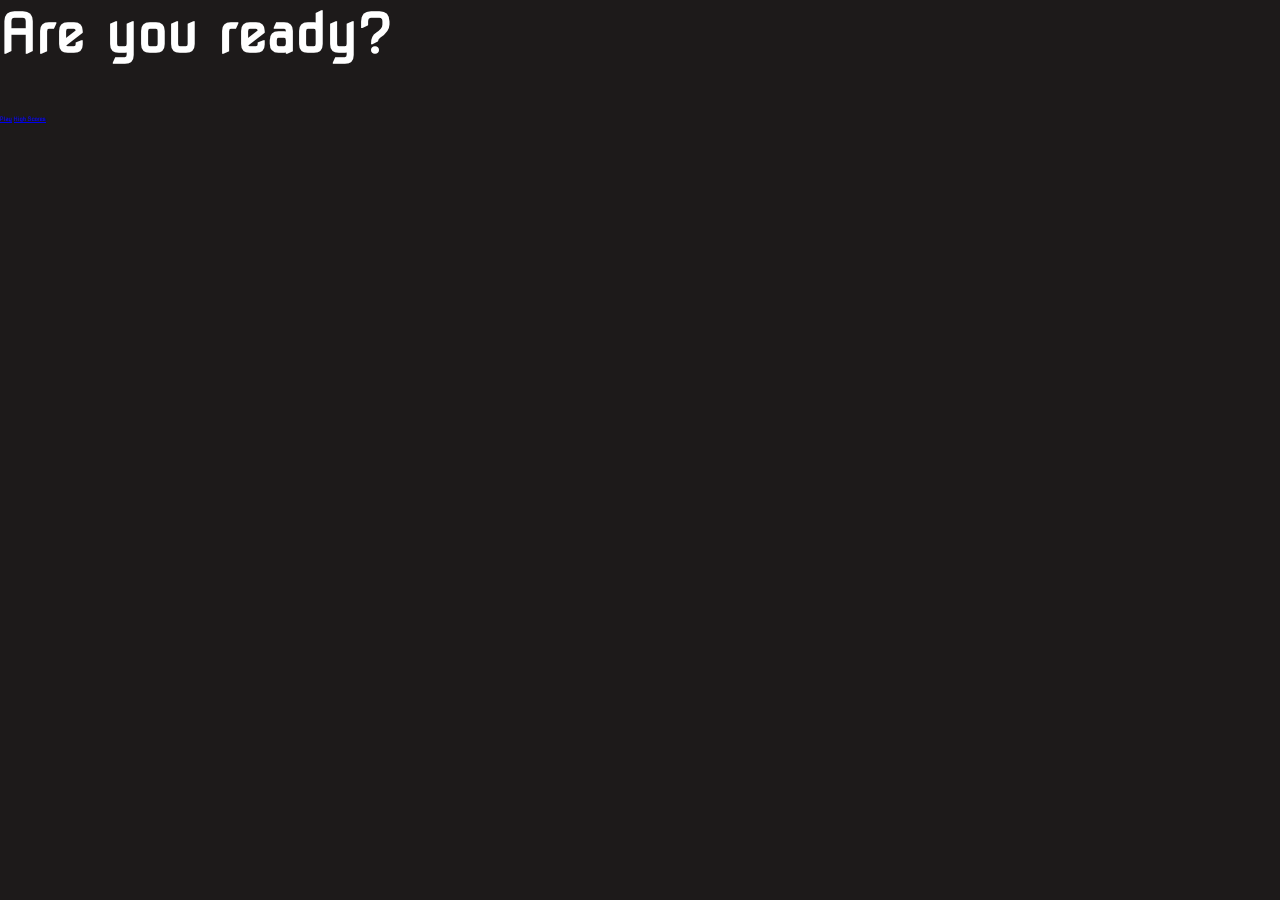
==== index.html @ c8858ac7 "starting home page html and style css" ====
<!DOCTYPE html>
<html lang="en">
<head>
    <meta charset="UTF-8">
    <meta name="viewport" content="width=device-width, initial-scale=1.0">
    <title>Home page</title>
    <link rel="stylesheet" href="./style.css">
    <link rel="stylesheet" href="https://use.fontawesome.com/releases/v5.15.1/css/all.css" 
    integrity="sha384-vp86vTRFVJgpjF9jiIGPEEqYqlDwgyBgEF109VFjmqGmIY/Y4HV4d3Gp2irVfcrp" 
    crossorigin="anonymous">
</head>
<body>
    <div class="container">
        <div id="home" class="flex-column flex-center">
            <h1>Are you ready?</h1>
            <a href="/game.html" class="btn">Play</a>
            <a href="/highscores.html" id="highscore-btn" class="btn">High Scores<i class="fas fa-crown"></i></a>
        </div>
    </div>
    
</body>
</html>
---- style.css ----
@import url('https://fonts.googleapis.com/css2?family=Nova+Square&display=swap');

:root{
    background-color: rgb(29, 26, 26);
}

*{
    box-sizing: border-box;
    margin: 0;
    padding: 0;
    font-size: 62.5%;
    font-family: 'Nova Square', cursive;
}

h1{
    font-size: 5.4rem;
    color: #fff;
    margin-bottom: 5rem;
}
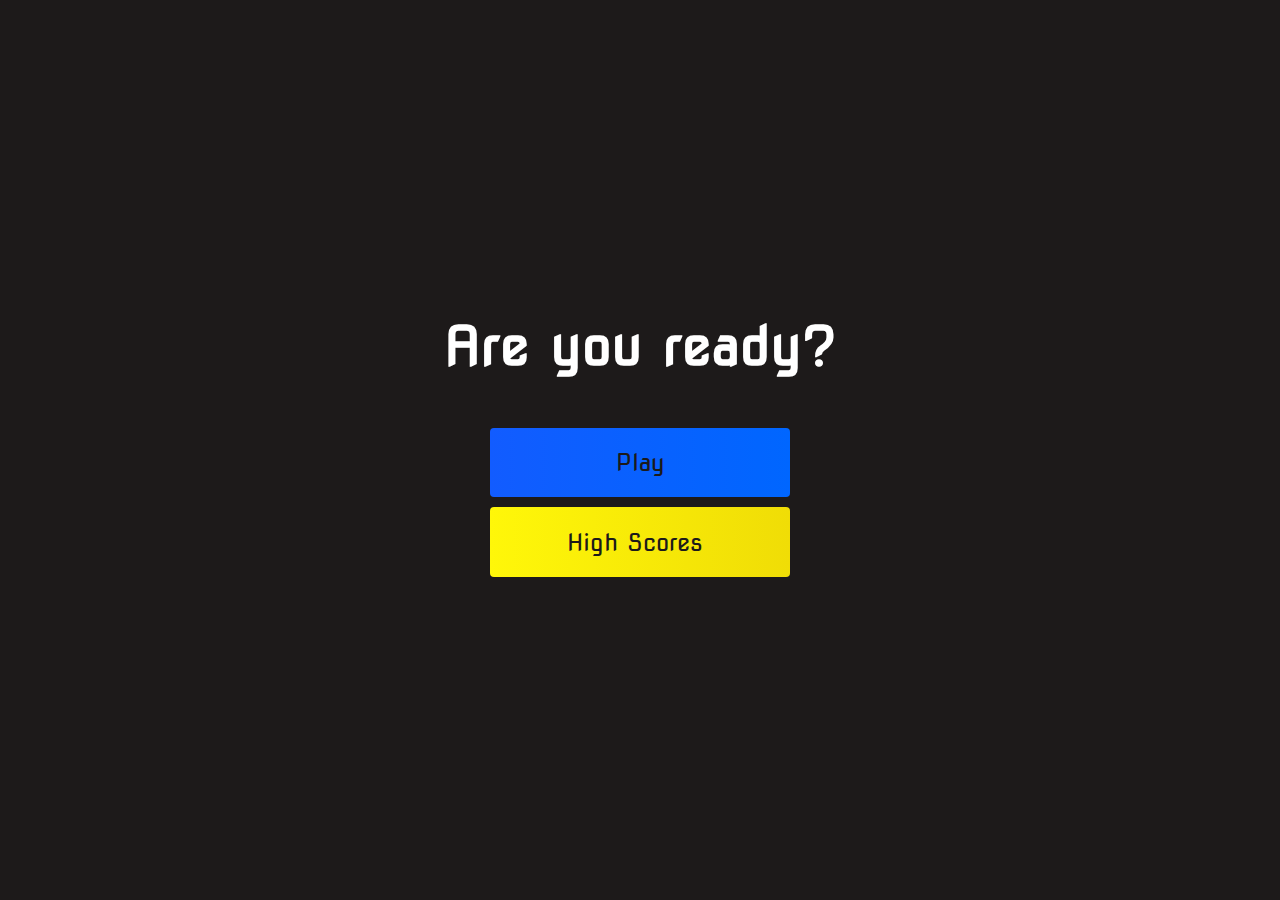
==== commit 1bd7624f: "corrected a linked for github pages" ====
--- a/index.html
+++ b/index.html
@@ -13,8 +13,8 @@
     <div class="container">
         <div id="home" class="flex-column flex-center">
             <h1>Are you ready?</h1>
-            <a href="/game.html" class="btn">Play</a>
-            <a href="/highscores.html" id="highscore-btn" class="btn">High Scores<i class="fas fa-crown"></i></a>
+            <a href="./game.html" class="btn">Play</a>
+            <a href="./highscores.html" id="highscore-btn" class="btn">High Scores<i class="fas fa-crown"></i></a>
         </div>
     </div>
     
--- a/style.css
+++ b/style.css
@@ -1,10 +1,10 @@
 @import url('https://fonts.googleapis.com/css2?family=Nova+Square&display=swap');
 
-:root{
+:root {
     background-color: rgb(29, 26, 26);
 }
 
-*{
+* {
     box-sizing: border-box;
     margin: 0;
     padding: 0;
@@ -12,8 +12,130 @@
     font-family: 'Nova Square', cursive;
 }
 
-h1{
+h1 {
     font-size: 5.4rem;
     color: #fff;
     margin-bottom: 5rem;
-}+}
+
+h2 {
+    font-size: 4.2rem;
+    margin-bottom: 4rem;
+}
+
+.container {
+    width: 100vw;
+    height: 100vh;
+    display: flex;
+    justify-content: center;
+    align-items: center;
+    max-width: 80rem;
+    margin: 0 auto;
+    padding: 2rem;
+}
+
+.flex-column {
+    display: flex;
+    flex-direction: column;
+}
+
+.flex-center {
+    justify-content: center;
+    align-items: center;
+}
+
+.justify-center {
+    justify-content: center;
+}
+
+.text-center {
+    text-align:center;
+}
+
+.hidden {
+    display: none;
+}
+
+.btn {
+    font-size: 2.4rem;
+    padding: 2rem 0;
+    width: 30rem;
+    text-align: center;
+    margin-bottom: 1rem;
+    text-decoration: none;
+    color: rgb(28, 26, 26);
+    background: linear-gradient(90deg, rgb(18, 92, 255) 0%, rgb(0, 102, 255) 100%);
+    border-radius: 4px;
+}
+
+.btn:hover {
+    cursor: pointer;
+    box-shadow: 0 0.4rem 1.4rem 0 rgba(8, 114,244, 0.6);
+    transition: transform 150ms;
+    transform: scale(1.03);
+
+}
+
+.btn[disabled] :hover {
+    cursor: not-allowed;
+    box-shadow: none;
+    transform: none;
+}
+
+#highscore-btn {
+    background: linear-gradient(90deg, rgb(255, 247, 9) 0%, rgb(240, 221, 6) 100%);
+}
+
+#highscore-btn:hover {
+    box-shadow: 0 0.4rem 1.4rem 0 rgba(255, 255, 0, 0.5);
+}
+
+.fa-crown {
+    font-size: 2.5rem;
+    margin-left:1rem;
+}
+
+/* END PAGE */
+
+.end-form-container {
+    width: 100%;
+    display: flex;
+    flex-direction: column;
+    align-items: center;
+    max-width: 30rem;
+}
+
+input {
+    margin-bottom: 1rem;
+    width: 20rem;
+    padding: 1.5rem;
+    font-size: 1.8rem;
+    border: none;
+    box-shadow: 0 0.1rem 1.4rem 0 rgba(86, 185, 235, 0.5);
+}
+
+input::placeholder {
+    color: #aaa;
+}
+
+#username {
+    margin-bottom: 3rem;
+    width: 100%;
+    outline: none;
+}
+
+#end-text {
+    font-size: 2.4rem;
+    color: #fff;
+    text-align: center;
+}
+
+#saveScorebtn {
+    border: none;
+}
+
+.fa-home {
+    margin-left: 1rem;
+    font-size: 2rem;
+    color: rgb(28, 26, 26);
+}
